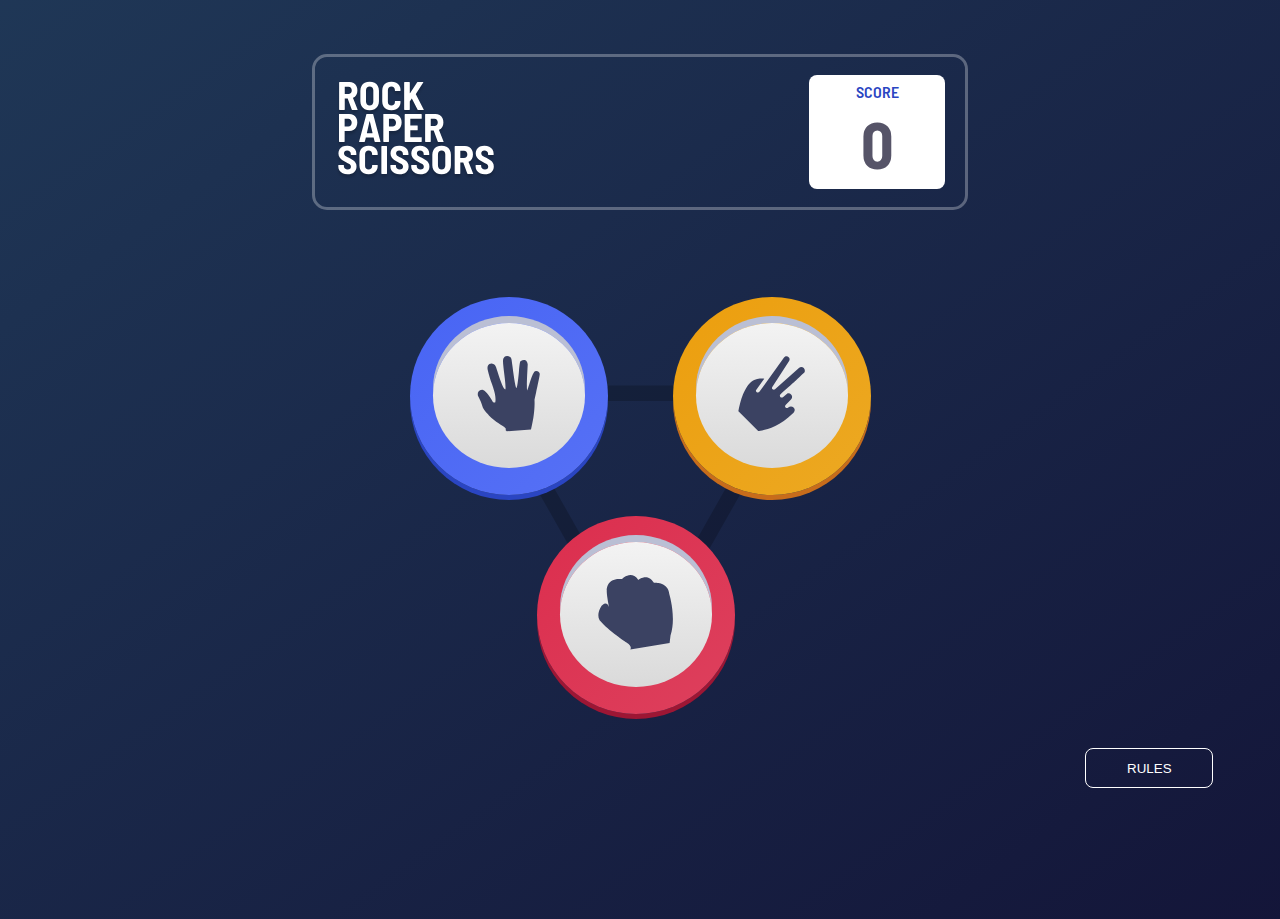
==== index.html @ f4ae5309 "Create New" ====
<!DOCTYPE html>
<html lang="en">
<head>
  <meta charset="UTF-8">
  <meta name="viewport" content="width=device-width, initial-scale=1.0"> <!-- displays site properly based on user's device -->

  <link rel="icon" type="image/png" sizes="32x32" href="./images/favicon-32x32.png">
  <link href='https://fonts.googleapis.com/css?family=Barlow Semi Condensed' rel='stylesheet'>
  <link rel="stylesheet" href="css/css.css"> 
  <script src="script/script.js"></script>
   	
</head>
<body style="margin:0px">
	<div class="backgroud">
		<table style="width:100%;margin:auto;padding-top:4%">
			<tr>
				<td>
					<div style="display:flex;width:100%;margin:auto;justify-content:center;align-items:center">
						<div style="width:51%;display:inline-flex;border:3px solid rgba(255, 255, 255, 28.92%); border-radius:15px;height:150px;align-items:center">
							<div style="width:3%">
							</div>
							<div style="width:23%">
								<img src="images/logo.svg"/>
							</div>
							<div style="width:50%">
							</div>
							<div style="width:21%;text-align:center;height:114px">
								<table style="width:100%;margin:auto;background-color:#ffffff;height:114px;border-radius:8px;">
									<tr>
										<td></td>
									</tr>
									<tr>
										<td style="color:#2A45C2;height:19px">
											SCORE
										</td>
									</tr>
									<tr>
										<td style="color:#565468;font-weight: 700;font-size:64px;height:64px">
											<span id="score" ></span>
										</td>
									</tr>
									<tr>
										<td></td>
									</tr>
								</table>
							</div>
							<div style="width:3%">
							</div>
						</div>
					</div>
					
				</td>
			</tr>
			<tr style="height:100px">
				<td>
				</td>
			</tr>
			<tr style="height:430px">
				<td>
					<div id="step1" style="width: 100%; display: flex; justify-content: center; align-items: center;">
						<table class="backgoundtri"  style="width: 100%; height: 100%; display: flex; justify-content: center; align-items: center;">
							<tr>
								<td style="position:relative">
									<img src="images/bg-triangle.svg" style="height:287px"/>
									<div class="btncircle" id="paper">
										<div class="circle papercolor" >
											<div class="whitecircle">
												<div>
													<img class="step1img" src="images/icon-paper.svg"/>
												</div>
											</div>
										</div>
									</div>
									<div class="btncircle" id="scissors">
										<div class="circle scissorscolor" >
											<div class="whitecircle">
												<div>
													<img class="step1img" src="images/icon-scissors.svg"/>
												</div>
											</div>
										</div>
									</div>
									<div class="btncircle" id="rock">
										<div class="circle rockcolor" >
											<div class="whitecircle">
												<div>
													<img class="step1img" src="images/icon-rock.svg"/>
												</div>
											</div>
										</div>
									</div>	
								</td>
							</tr>
						</table>
					</div>
					<div id="step2" style="width:100%;margin:auto;text-align:center;display:none;justify-content:center;align-items: center;">
						<table style="width:65%;margin:auto;text-align:center;justify-content:center;align-items: center;">
							<tr>
							<td>
								<span style="color:#ffffff;font-size:24px;font-weight:700">YOU PICKED</span>
							</td>
							<td>
							</td>
							<td>
								<span style="color:#ffffff;font-size:24px;font-weight:700">THE HOUSE PICKED</span>
							</td>
							</tr>
							<tr>
								<td colspan="3" style="height:4vh">
								</td>
							</tr>
							<tr>
								<td>
									<div class="picked" id="usercontainer">
										<div class="circle step3circle" id="user">
											<div class="whitecircle step3whitecircle">
												<div>
													<img id="userimg" src="" class="step2img"/>
												</div>
											</div>
										</div>
									</div>
								</td>
								<td>
									<div id="step3" style="display:none;text-align:center;justify-content:center;vertical-align:middle;">
										<span id="result" class="resulttext"></span>
										<span style="height:3vh"></span>
										<button class="again" onclick="refresh()">PLAY AGAIN</button>
									</div>
								</td>
								<td>
									<div class="picked" id="cpucontainer">
										<div class="circle step3circle" id="cpu">
											<div class="blackcircle step3whitecircle">
												<div>
													<img id="cpuimg" src="" />
												</div>
											</div>
										</div>
									</div>
								</td>
							</tr>
						</table>
					</div>
					
				</td>
			</tr>
			<tr>
				<td style="text-align:right">
					<button id="openButton" onclick="clickrule()" class="rules">RULES</button>
				</td>
			</tr>
			<tr>
				<td style="height:90px">
				</td>
			</tr>
		</table>
	</div>
	<div id="popupcontainer">
		<div class="popupcontent">
		<div style="display:flex; justify-content: space-between;margin:25px;">
			<div style="font-size:32px;font-weight:700;color:#3B4262">
				RULES
			</div>
			<div>
				<button id="closeButton"><img src="images/icon-close.svg"/></button>
			</div>
		</div>
		<div style="">
			<img id="popupimage" src="images/image-rules.svg"/>
		</div>
		</div>
	</div>
	<script>
		
		
		
		const divs = document.querySelectorAll(".btncircle");
		const choices = ['rock', 'paper', 'scissors'];
		var cpupick = ""
		var result = "";
		var point = localStorage.getItem('point');
		point = point ? parseInt(point) : 0;
		document.getElementById('score').innerText = point;
		

		divs.forEach(function(div) {
			div.addEventListener("click", function() {
				this.classList.toggle("hovercircle");
				var userpick = this.id;
				document.getElementById('user').classList.add(userpick+"color");
				document.getElementById('userimg').src = 'images/icon-'+userpick+'.svg'
				document.getElementById('step1').style.display = 'none';
				document.getElementById('step2').style.display = 'inline-flex';
				
				setTimeout(function() {
				cpupick = choices[Math.floor(Math.random() * choices.length)];
				document.querySelector('.blackcircle').classList.replace('blackcircle', 'whitecircle');
				document.getElementById('cpu').classList.add(cpupick+"color");
				document.getElementById('cpuimg').src = 'images/icon-'+cpupick+'.svg';
				document.getElementById('cpuimg').classList.add("step2img");
				},500);
				
				setTimeout(function(){
					
					if (userpick === cpupick) {
						result = "TIE";
					}
					else if (
					(userpick ==='rock' && cpupick  ==='scissors') ||
					(userpick ==='scissors' && cpupick  ==='paper') ||
					(userpick ==='paper' && cpupick  ==='rock'))
					{
						result = "YOU WIN";
						point++;
						document.getElementById('usercontainer').classList.add("hoverwincircle");
						
					}
					else{
						result = "YOU LOSE";
						document.getElementById('cpucontainer').classList.add("hoverwincircle");
					}
					document.getElementById('result').innerText = result;
					document.getElementById('step3').style.display = 'grid';
					document.getElementById('score').innerText = point;
					localStorage.setItem('point', point);
					
				},1000);
				
			});

			div.addEventListener("mouseover", function() {
				this.classList.add("hovercircle");
			});

			div.addEventListener("mouseout", function() {
				this.classList.remove("hovercircle");
			});
		});
	  </script>
  
  <!--<div class="attribution">
    Challenge by <a href="https://www.frontendmentor.io?ref=challenge" target="_blank">Frontend Mentor</a>. 
    Coded by <a href="#">Your Name Here</a>.
  </div>-->
</body>
</html>
---- css/css.css ----
body {
	font-family: 'Barlow Semi Condensed';
	font-weight: 600;
	font-size: 16px;
  }
	.circle {
		height:198px;
		width:198px;
		border-radius:50%;
		cursor:pointer;
		display:flex;
	}
	.step3circle {
		height:288px !important;
		width:293px !important;
	}
	
	.rules {
		width:128px;
		height:40px;
		color: #fff;
		border: 1px solid #ffffff;
		border-radius: 8px;
		display:inline-flex;
		justify-content:center;
		align-items:center;
		margin-right:5%;
		background-color:transparent;
	}
	
	.rules:hover, .rules:active {
		color: #3B4262;
		background-color: #ffffff;
		cursor:pointer;
	}
	
	#popupcontainer{
	  display: none;
	  position: fixed;
	  top: 0;
	  left: 0;
	  width: 100%;
	  height: 100%;
	  background-color: rgba(0, 0, 0, 0.7);
	  z-index: 9999;
	  text-align:center
	}

	.popupcontent {
	  position: absolute;
	  top: 50%;
	  left: 50%;
	  transform: translate(-50%, -50%);
	  background-color: #fff;
	  border-radius: 8px;
	  box-shadow: 0 0 10px rgba(0, 0, 0, 0.3);
	  width:400px;
	  height:415px;
	}

	#popupImage {
	  max-width: 305px;
	  max-height: 271px
	}
	
	#closeButton {
		background-color:transparent;
		border:none;
		cursor:pointer;
	}
	
	.choose {
		position:absolute;
		top: 50%;
		left: 50%;
		transform: translate(-50%, -50%);
		width:100%
	}
	
	.papercolor {
		
		background-image:linear-gradient(to bottom right, hsl(230, 89%, 62%), hsl(230, 89%, 65%));
		box-shadow: 0px 5px 0px 0px #2A45C2;
	}
	
	.scissorscolor {
		
		background-image:linear-gradient(to bottom right, hsl(39, 89%, 49%), hsl(40, 84%, 53%));
		box-shadow: 0px 5px 0px 0px #C76C1B;
	}
	.rockcolor {
		
		background-image:linear-gradient(to bottom right, hsl(349, 71%, 52%), hsl(349, 70%, 56%));
		box-shadow: 0px 5px 0px 0px #9D1634;
		
	}
	#paper {
		right:60%;
		top:-30%;
		position:absolute;
	}
	#scissors {
		left:60%;
		top:-30%;
		position:absolute;
	}
	
	#rock {
		left:60px;
		top:45%;
		position:absolute;
	}
	.whitecircle {
		height:145px;
		width:152px;
		border-radius:50%;
		background-image:linear-gradient(to bottom, #F3F3F3,#DADADA );
		margin:auto;
		box-shadow: 0px -7px 0px 0px #BABFD4;
		display:flex;
		align-items: center;
		justify-content: center;
		cursor:pointer;
	}
	.hovercircle {
		border-radius:50%;
		display:flex;
		background-color: rgba(255, 255, 255, 0.05);
		justify-content:center;
		align-items: center;
		box-shadow: 0px 0px 0px 30px rgba(255, 255, 255, 0.05);
	}
	
	.hoverwincircle {
		border-radius:50%;
		display:flex;
		background-color: rgba(255, 255, 255, 0.05);
		justify-content:center;
		align-items: center;
		box-shadow: 
		0px 0px 0px 100px rgba(255, 255, 255, 0.05),
		0px 0px 0px 200px rgba(255, 255, 255, 0.025),
		0px 0px 0px 306px rgba(255, 255, 255, 0.01);
		transition: box-shadow 1.1s ease-in-out;
	}
	.picked {
		display:inline-flex;
		margin:auto;
	}
	.blackcircle {
		height:152px;
		width:152px;
		border-radius:50%;
		background-color:rgba(0,0,0,0.1);
		margin:auto;
		display:flex;
		align-items: center;
		justify-content: center;
		cursor:pointer;
	}
	.resulttext {
		font-size:56px;
		font-weight:700;
		color: #ffffff;
	}
	.again {
		background-color:#ffffff;
		border-radius:8px;
		text-align:center;
		color:#3B4262;
		font-size:16px;
		border: none;
		cursor:pointer;
		width:220px;
		height:48px;
	}
	.again:hover, .again:active {
		color:#DB2E4D;
	}
	.step3whitecircle {
		height:217px !important;
		width:225px !important;
	}
	.step1img {
		width:76x;
		height:76px;
	}
	.step2img {
		width:142px;
		height:142px;
	}
	.backgroud {
		width:100%; 
		background-image: linear-gradient(to bottom right, hsl(214, 47%, 23%), hsl(237, 49%, 15%));
		height:919px;
		min-height:500px;
	}
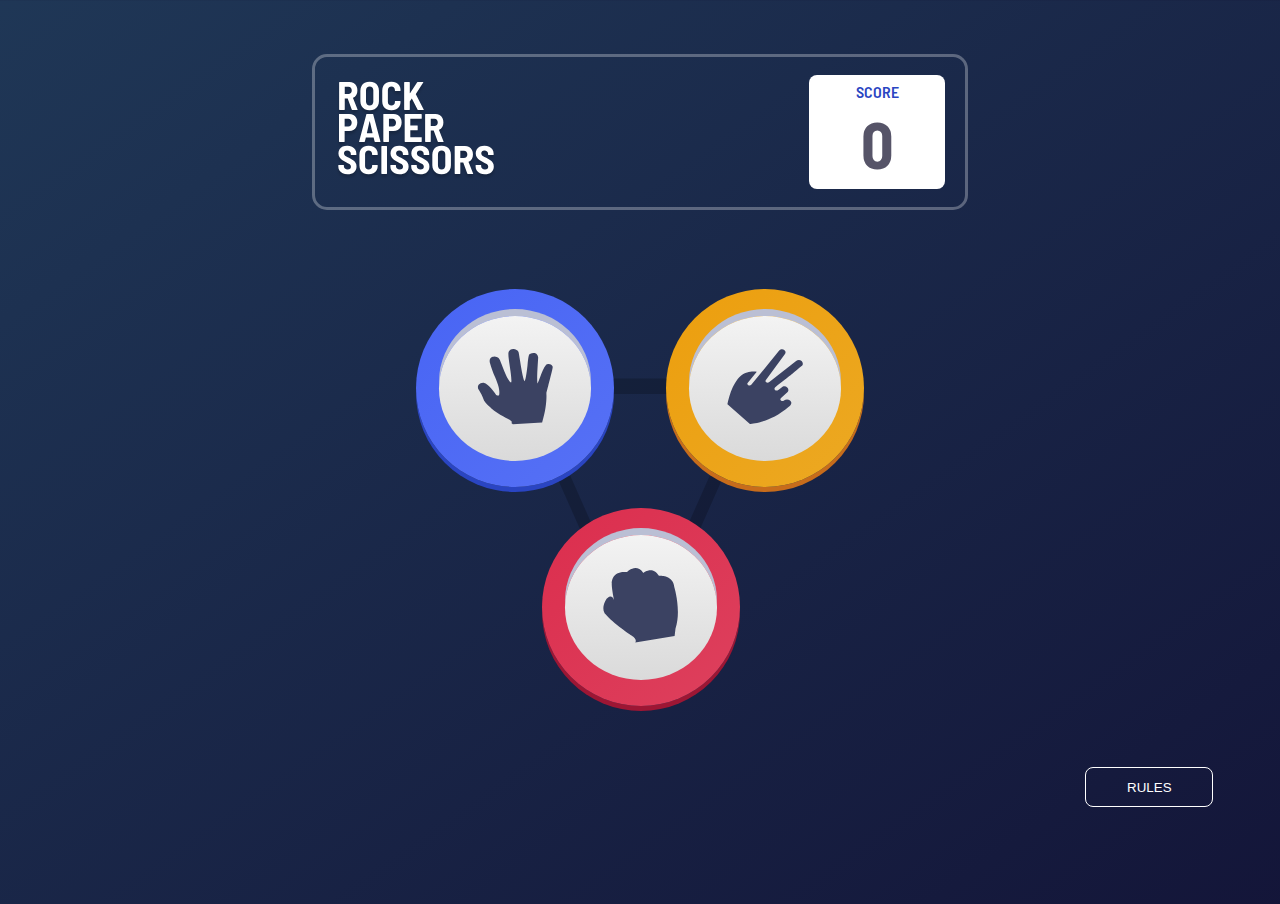
==== commit 8417aed4: "Include Mobile" ====
--- a/index.html
+++ b/index.html
@@ -16,26 +16,26 @@
 			<tr>
 				<td>
 					<div style="display:flex;width:100%;margin:auto;justify-content:center;align-items:center">
-						<div style="width:51%;display:inline-flex;border:3px solid rgba(255, 255, 255, 28.92%); border-radius:15px;height:150px;align-items:center">
+						<div class="title">
 							<div style="width:3%">
 							</div>
 							<div style="width:23%">
-								<img src="images/logo.svg"/>
-							</div>
-							<div style="width:50%">
-							</div>
-							<div style="width:21%;text-align:center;height:114px">
-								<table style="width:100%;margin:auto;background-color:#ffffff;height:114px;border-radius:8px;">
+								<img class="logoimg" src="images/logo.svg"/>
+							</div>
+							<div class="scoregap">
+							</div>
+							<div class="scoreboxcontainer">
+								<table class="scorebox">
 									<tr>
 										<td></td>
 									</tr>
 									<tr>
-										<td style="color:#2A45C2;height:19px">
+										<td class="scoretitletext">
 											SCORE
 										</td>
 									</tr>
 									<tr>
-										<td style="color:#565468;font-weight: 700;font-size:64px;height:64px">
+										<td class="scoretext">
 											<span id="score" ></span>
 										</td>
 									</tr>
@@ -51,17 +51,17 @@
 					
 				</td>
 			</tr>
-			<tr style="height:100px">
+			<tr class="space">
 				<td>
 				</td>
 			</tr>
-			<tr style="height:430px">
+			<tr class="contentcontainer">
 				<td>
 					<div id="step1" style="width: 100%; display: flex; justify-content: center; align-items: center;">
 						<table class="backgoundtri"  style="width: 100%; height: 100%; display: flex; justify-content: center; align-items: center;">
 							<tr>
 								<td style="position:relative">
-									<img src="images/bg-triangle.svg" style="height:287px"/>
+									<img src="images/bg-triangle.svg" class="triimg" />
 									<div class="btncircle" id="paper">
 										<div class="circle papercolor" >
 											<div class="whitecircle">
@@ -94,19 +94,19 @@
 						</table>
 					</div>
 					<div id="step2" style="width:100%;margin:auto;text-align:center;display:none;justify-content:center;align-items: center;">
-						<table style="width:65%;margin:auto;text-align:center;justify-content:center;align-items: center;">
-							<tr>
+						<table class="step2container">
+							<tr >
 							<td>
-								<span style="color:#ffffff;font-size:24px;font-weight:700">YOU PICKED</span>
+								<span class="pickedtext">YOU PICKED</span>
 							</td>
 							<td>
 							</td>
 							<td>
-								<span style="color:#ffffff;font-size:24px;font-weight:700">THE HOUSE PICKED</span>
+								<span class="pickedtext">THE HOUSE PICKED</span>
 							</td>
 							</tr>
 							<tr>
-								<td colspan="3" style="height:4vh">
+								<td colspan="3" style="height:30px">
 								</td>
 							</tr>
 							<tr>
@@ -124,7 +124,7 @@
 								<td>
 									<div id="step3" style="display:none;text-align:center;justify-content:center;vertical-align:middle;">
 										<span id="result" class="resulttext"></span>
-										<span style="height:3vh"></span>
+										<span style="height:50px"></span>
 										<button class="again" onclick="refresh()">PLAY AGAIN</button>
 									</div>
 								</td>
@@ -140,13 +140,55 @@
 									</div>
 								</td>
 							</tr>
+							<tr>
+								<td colspan="3" style="height:30px">
+								</td>
+							</tr>
+							<tr >
+								<td>
+									<span class="pickedtextmobile"> YOU PICKED</span>
+								</td>
+								<td>
+								</td>
+								<td>
+									<span class="pickedtextmobile">THE HOUSE PICKED</span>
+								</td>
+							</tr>
+							<tr>
+								<td colspan="3">
+									<div style="width:100%">
+										<table style="width:100%" class="mobile">
+											<tr>
+												<td colspan="3" style="height:60px">
+												</td>
+											</tr>
+											<tr>
+												<td colspan="3">
+													<div class="blankdiv">
+													</div>
+													<div id="step3mobile" style="display:none;text-align:center;justify-content:center;vertical-align:middle;">
+														<span id="resultmobile" class="resulttext"></span>
+														<span style="height:25px"></span>
+														<button class="again" onclick="refresh()">PLAY AGAIN</button>
+													</div>
+												</td>
+											</tr>
+										</table>
+									</div>
+								</td>
+							</tr>
+							
 						</table>
 					</div>
 					
 				</td>
 			</tr>
 			<tr>
-				<td style="text-align:right">
+				<td style="height:30px">
+				</td>
+			</tr>
+			<tr>
+				<td class="rulestd" >
 					<button id="openButton" onclick="clickrule()" class="rules">RULES</button>
 				</td>
 			</tr>
@@ -169,6 +211,19 @@
 		<div style="">
 			<img id="popupimage" src="images/image-rules.svg"/>
 		</div>
+		</div>
+	</div>
+	<div id="popupcontainermobile">
+		<div class="popupcontentmobile">
+		<div style="font-size:32px;font-weight:700;color:#3B4262;text-align:center;padding:104px 0px;">
+				RULES
+			</div>
+		<div style="text-align:center;padding-bottom:140px">
+			<img id="popupimage" src="images/image-rules.svg"/>
+		</div>
+		<div style="text-align:center">
+				<button id="closeButtonMobile"><img src="images/icon-close.svg"/></button>
+			</div>
 		</div>
 	</div>
 	<script>
@@ -220,8 +275,16 @@
 						result = "YOU LOSE";
 						document.getElementById('cpucontainer').classList.add("hoverwincircle");
 					}
-					document.getElementById('result').innerText = result;
-					document.getElementById('step3').style.display = 'grid';
+					
+					if(window.innerWidth >=768){
+						document.getElementById('result').innerText = result;
+						document.getElementById('step3').style.display = 'grid';
+					}
+					else{
+						document.getElementById('resultmobile').innerText = result;
+						document.querySelector('.blankdiv').style.display = 'none';
+						document.getElementById('step3mobile').style.display = 'grid';
+					}
 					document.getElementById('score').innerText = point;
 					localStorage.setItem('point', point);
 					
--- a/css/css.css
+++ b/css/css.css
@@ -1,9 +1,28 @@
 
-  body {
-	font-family: 'Barlow Semi Condensed';
-	font-weight: 600;
-	font-size: 16px;
-  }
+	body {
+		font-family: 'Barlow Semi Condensed';
+		font-weight: 600;
+		font-size: 16px;
+	}
+	.title{
+		width:51%;
+		display:flex;
+		border:3px solid rgba(255, 255, 255, 28.92%); 
+		border-radius:15px;
+		height:150px;
+		align-items:center;
+	}
+	.scorebox{
+		width:100%;
+		margin:auto;
+		background-color:#ffffff;
+		height:114px;
+		border-radius:8px;
+	}
+	.triimg{
+		width:254px;
+		height:287px;
+	}
 	.circle {
 		height:198px;
 		width:198px;
@@ -70,6 +89,12 @@
 		cursor:pointer;
 	}
 	
+	#closeButtonMobile {
+		background-color:transparent;
+		border:none;
+		cursor:pointer;
+	}
+	
 	.choose {
 		position:absolute;
 		top: 50%;
@@ -107,7 +132,7 @@
 	}
 	
 	#rock {
-		left:60px;
+		left:30px;
 		top:45%;
 		position:absolute;
 	}
@@ -183,7 +208,7 @@
 		width:225px !important;
 	}
 	.step1img {
-		width:76x;
+		width:76px;
 		height:76px;
 	}
 	.step2img {
@@ -193,6 +218,179 @@
 	.backgroud {
 		width:100%; 
 		background-image: linear-gradient(to bottom right, hsl(214, 47%, 23%), hsl(237, 49%, 15%));
-		height:919px;
-		min-height:500px;
-	}+		background-position: 100% 100%;
+	}
+	.rulestd{
+		text-align:right;
+	}
+	.scoretext{
+		color:#565468;
+		font-weight: 700;
+		font-size:64px;
+		height:64px
+	}
+	.scoretitletext{
+		color:#2A45C2;
+		height:19px;
+	}
+	.scoreboxcontainer{
+		width:21%;
+		text-align:center;
+		height:114px;
+		flex: 1;
+	}
+	#popupcontainermobile{
+		display:none;
+	}
+	.popupcontentmobile {
+	  position: absolute;
+	  top: 50%;
+	  left: 50%;
+	  transform: translate(-50%, -50%);
+	  background-color: #fff;
+	  width:100%;
+	  height:100%;
+	}
+	.pickedtext {
+		color:#ffffff;
+		font-size:24px;
+		font-weight:700;
+		display:block;
+	}
+	.pickedtextmobile {
+		color:#ffffff;
+		font-size:15px;
+		font-weight:700;
+		display:none;
+	}
+	.mobile{
+		display:none;
+	}
+	.step2container{
+		width:65%;
+		margin:auto;
+		text-align:center;
+		justify-content:center;
+		align-items: center;
+	}
+	.scoregap{
+		width:50%;
+	}
+	.bankdiv{
+		display:none;
+	}
+	.space{
+		height:100px;
+	}
+	.contentcontainer{
+		height:415px;
+	}
+	@media only screen and (max-width: 600px) {
+		.title{
+			width:90%;
+			height:96px;
+			border-radius:0px;
+			margin-top:7%;
+		}
+		.logoimg{
+			width:100%;
+		}
+		.scorebox{
+			width:80px;
+			height:72px;
+		}
+		.triimg{
+			width: 166px;
+			height: 188px;
+		}
+		.rulestd{
+			text-align:center;
+		}
+		.circle {
+			height:95px;
+			width:100px;
+			
+		}
+		.whitecircle {
+			height:70px;
+			width:77px;
+			box-shadow: 0px -4px 0px 0px #BABFD4;
+			
+		}
+		#paper {
+			right:60%;
+			top:-15%;
+		}
+		#scissors {
+			left:60%;
+			top:-15%;
+		}
+		
+		#rock {
+			left:50%;
+			top:55%;
+			transform: translate(-50%, -10%);
+		}
+		.scoretext{
+			font-weight: 700;
+			font-size:40px;
+			height:40px
+		}
+		.scoretitletext{
+			height:12px;
+			font-size:10px;
+		}
+		.scoreboxcontainer{
+			height:72px
+		}
+		.step1img {
+			width:40px;
+			height:40px;
+		}
+		.step2img {
+			width:40px;
+			height:40px;
+		}
+		.pickedtext {
+			display:none;
+		}
+		.mobile{
+			display:flex;
+			justify-content:center;
+		}
+		.step3whitecircle {
+			height:70px !important;
+			width:77px !important;
+		}
+		.step3circle {
+			height:95px !important;
+			width:100px !important;
+		}
+		.hoverwincircle{
+			box-shadow: 
+			0px 0px 0px 20px rgba(255, 255, 255, 0.05),
+			0px 0px 0px 50px rgba(255, 255, 255, 0.025),
+			0px 0px 0px 90px rgba(255, 255, 255, 0.01);
+		}
+		.step2container{
+			width:100%;
+		}
+		.pickedtextmobile{
+			display:block;
+		}
+		.blackcircle{
+			width:110px;
+			height:110px;
+		}
+		.scoregap{
+			width:45%;
+		}
+		.blankdiv{
+			display:flex;
+			height:140px;
+		}
+		.space{
+			height:50px;
+		}
+		
+	}
